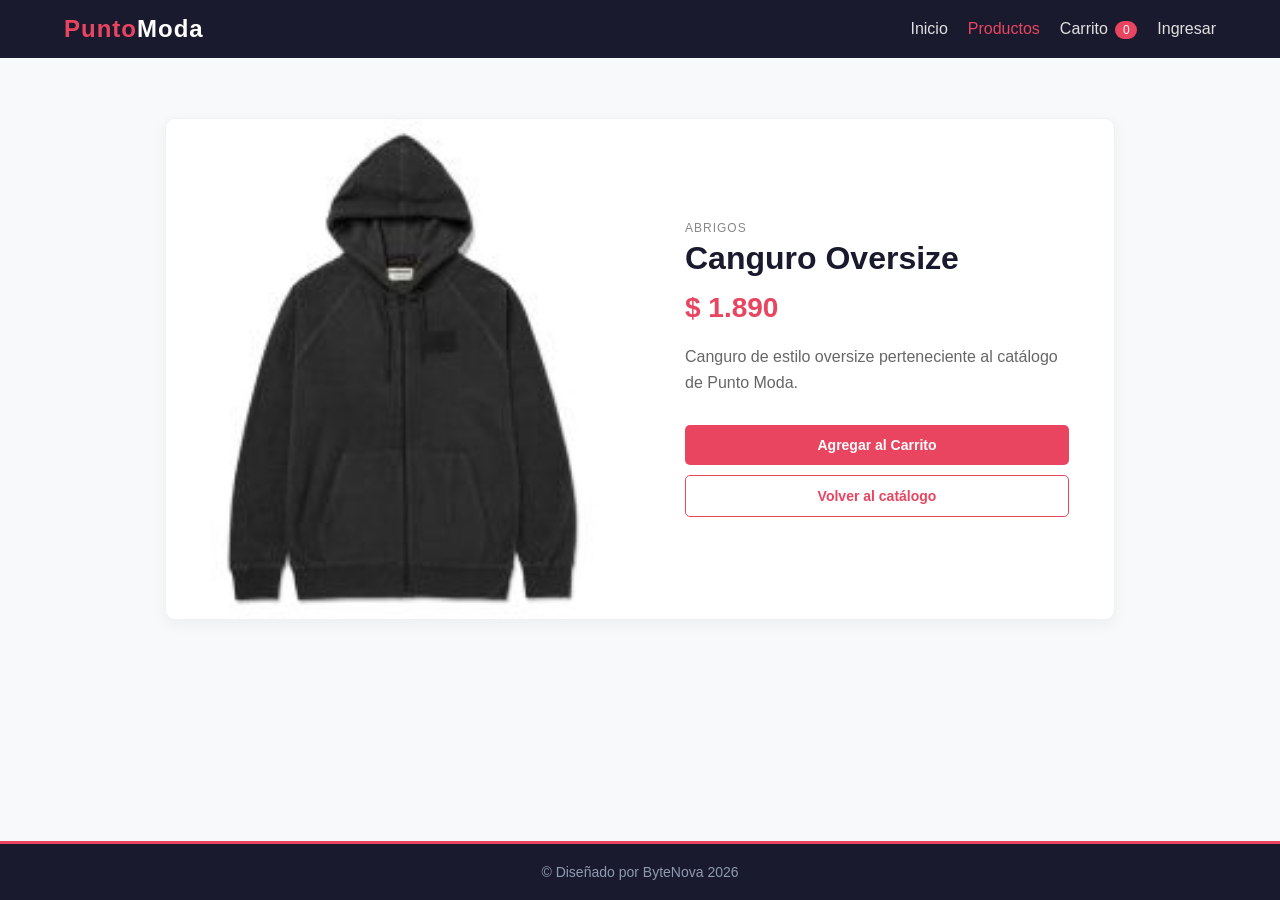
==== detalle-producto.html @ 4b2ddba8 "Primera entrega con mejoras" ====
<!DOCTYPE html>
<html lang="es">
<head>
	<meta charset="UTF-8">
	<meta name="viewport" content="width=device-width, initial-scale=1.0">
	<title>Punto Moda - Canguro Oversize</title>
	<link rel="stylesheet" href="css/style.css">
	<link rel="shortcut icon" type="image/png" href="imagenes/favicon.png">
</head>
<body>

	<!--
		Archivo: detalle-producto.html
		Proyecto: PuntoModa - ByteNova
		Ultima actualizacion: 04/09/2026
	-->

	<!-- Encabezado y navegacion principal -->
	<header>
		<nav class="barra-navegacion">
			<a href="index.html" class="logo">Punto<span>Moda</span></a>
			<ul class="enlaces-navegacion">
				<li><a href="index.html">Inicio</a></li>
				<li><a href="productos.html" class="activo">Productos</a></li>
				<li><a href="carrito.html">Carrito <span id="contador-carrito" class="contador-carrito">0</span></a></li>
				<li><a href="login.html">Ingresar</a></li>
			</ul>
		</nav>
	</header>

	<main>
		<!-- Detalle del producto seleccionado -->
		<section class="detalle-producto">
			<div class="detalle-imagen">
				<img src="imagenes/canguro.jpg" alt="Canguro Oversize">
			</div>

			<div class="detalle-info">
				<p class="categoria-producto">Abrigos</p>
				<h1>Canguro Oversize</h1>
				<p class="detalle-precio">$ 1.890</p>
				<p class="detalle-descripcion">Canguro de estilo oversize perteneciente al catálogo de Punto Moda.</p>

				<div class="detalle-acciones">
					<button type="button" class="btn btn-agregar-producto" data-id="1">Agregar al Carrito</button>
					<a href="productos.html" class="btn btn-secundario">Volver al catálogo</a>
				</div>
			</div>
		</section>
	</main>

	<!-- Mensaje que JavaScript muestra al agregar el producto -->
	<div id="mensaje-flotante" class="mensaje-flotante"></div>

	<footer>
		<p>&copy; Diseñado por ByteNova 2026</p>
	</footer>

	<!-- storage.js se carga primero porque catalogo.js usa sus funciones -->
	<script src="js/storage.js"></script>
	<script src="js/catalogo.js"></script>
</body>
</html>
---- css/style.css ----
/*
	Archivo: style.css
	Proyecto: PuntoModa - ByteNova
	Ultima actualizacion: 04/09/2026
	Estilos compartidos por todas las paginas del sitio.
*/

/* Reinicio general y tipografia */
* {
	margin: 0;
	padding: 0;
	box-sizing: border-box;
	font-family: 'Segoe UI', Tahoma, Geneva, Verdana, sans-serif;
}

body {
	background-color: #f8f9fa;
	color: #333;
	display: flex;
	flex-direction: column;
	min-height: 100vh;
}

/* Encabezado y navegacion */
header,
footer {
	background-color: #1a1a2e;
	color: #fff;
}

header {
	padding: 15px 5%;
	position: sticky;
	top: 0;
	z-index: 1000;
}

.barra-navegacion,
.enlaces-navegacion {
	display: flex;
	align-items: center;
}

.barra-navegacion {
	justify-content: space-between;
	gap: 20px;
}

.logo {
	font-size: 24px;
	font-weight: bold;
	color: #e94560;
	text-decoration: none;
	letter-spacing: 1px;
}

.logo span {
	color: #fff;
}

.enlaces-navegacion {
	list-style: none;
	gap: 20px;
}

.enlaces-navegacion a {
	color: #e0e0e0;
	text-decoration: none;
	font-size: 16px;
	transition: color 0.3s;
}

.enlaces-navegacion a:hover,
.enlaces-navegacion a.activo {
	color: #e94560;
}

.contador-carrito {
	display: inline-block;
	min-width: 22px;
	padding: 2px 7px;
	margin-left: 3px;
	border-radius: 20px;
	background-color: #e94560;
	color: #fff;
	font-size: 12px;
	text-align: center;
}

/* Contenido general */
main {
	flex: 1;
	padding: 40px 5%;
}

.presentacion {
	background: linear-gradient(rgba(26, 26, 46, 0.8), rgba(26, 26, 46, 0.8)), url('../imagenes/portada.jpg') no-repeat center center/cover;
	color: white;
	padding: 80px 40px;
	text-align: center;
	border-radius: 10px;
	margin-bottom: 40px;
}

.presentacion h1 {
	font-size: 42px;
	margin-bottom: 15px;
}

.presentacion p {
	font-size: 18px;
	margin-bottom: 25px;
	color: #dae1e7;
}

.titulo-seccion {
	font-size: 28px;
	margin-bottom: 30px;
	text-align: center;
	position: relative;
	color: #1a1a2e;
}

.titulo-seccion::after {
	content: '';
	display: block;
	width: 60px;
	height: 3px;
	background-color: #e94560;
	margin: 10px auto 0;
}

.texto-introductorio {
	text-align: center;
	margin-bottom: 30px;
	color: #666;
}

/* Botones compartidos */
.btn {
	display: inline-block;
	background-color: #e94560;
	color: white;
	padding: 12px 30px;
	text-decoration: none;
	border-radius: 5px;
	font-weight: bold;
	transition: background 0.3s;
	border: none;
	cursor: pointer;
	font-size: 14px;
	text-align: center;
}

.btn:hover {
	background-color: #cf3a54;
}

.btn-secundario {
	background-color: #fff;
	color: #e94560;
	border: 1px solid #e94560;
}

.btn-secundario:hover {
	background-color: #fce8ec;
}

/* Catalogo y tarjetas de productos */
.cuadricula-productos,
.pestanas-autenticacion {
	display: flex;
	justify-content: center;
}

.cuadricula-productos {
	gap: 30px;
	flex-wrap: wrap;
	margin-top: 20px;
}

.tarjeta-producto {
	background-color: white;
	border-radius: 8px;
	box-shadow: 0 4px 8px rgba(0, 0, 0, 0.05);
	width: 300px;
	overflow: hidden;
	transition: transform 0.3s;
	border: 1px solid #eef2f5;
}

.tarjeta-producto:hover {
	transform: translateY(-5px);
}

.enlace-imagen-producto {
	display: block;
}

.imagen-producto {
	width: 100%;
	height: 350px;
	background-color: #eceff1;
	display: flex;
	align-items: center;
	justify-content: center;
	overflow: hidden;
}

.imagen-producto img {
	width: 100%;
	height: 100%;
	object-fit: cover;
}

.info-producto {
	padding: 20px;
}

.categoria-producto {
	font-size: 12px;
	color: #888;
	text-transform: uppercase;
	letter-spacing: 1px;
	margin-bottom: 5px;
}

.titulo-producto {
	font-size: 18px;
	font-weight: 600;
	margin-bottom: 10px;
	color: #1a1a2e;
}

.precio-producto {
	font-size: 20px;
	font-weight: bold;
	color: #e94560;
	margin-bottom: 15px;
}

.botones-producto {
	display: flex;
	flex-direction: column;
	gap: 10px;
}

.botones-producto .btn {
	width: 100%;
}

/* Formularios de inicio de sesion y registro */
.contenedor-autenticacion {
	max-width: 450px;
	margin: 40px auto;
	background: white;
	padding: 35px;
	border-radius: 10px;
	box-shadow: 0 4px 15px rgba(0, 0, 0, 0.05);
	border: 1px solid #eef2f5;
}

.pestanas-autenticacion {
	justify-content: space-around;
	margin-bottom: 25px;
	border-bottom: 2px solid #f0f0f0;
}

.pestana-autenticacion {
	padding: 10px 20px;
	cursor: pointer;
	font-weight: bold;
	color: #888;
	text-decoration: none;
}

.pestana-autenticacion.activo {
	color: #e94560;
	border-bottom: 2px solid #e94560;
	margin-bottom: -2px;
}

.grupo-formulario {
	margin-bottom: 20px;
}

.grupo-formulario label {
	display: block;
	font-size: 14px;
	margin-bottom: 8px;
	font-weight: 600;
	color: #444;
}

.grupo-formulario input {
	width: 100%;
	padding: 12px;
	border: 1px solid #ccc;
	border-radius: 5px;
	font-size: 14px;
	transition: border-color 0.3s;
}

.grupo-formulario input:focus {
	border-color: #e94560;
	outline: none;
}

.contenedor-autenticacion .btn {
	width: 100%;
	padding: 14px;
	font-size: 16px;
	margin-top: 10px;
}

.pie-autenticacion {
	text-align: center;
	margin-top: 20px;
	font-size: 14px;
	color: #666;
}

.pie-autenticacion a {
	color: #e94560;
	text-decoration: none;
	font-weight: bold;
}

/* Pagina de detalle del producto */
.detalle-producto {
	max-width: 950px;
	margin: 20px auto;
	background-color: #fff;
	border: 1px solid #eef2f5;
	border-radius: 10px;
	box-shadow: 0 4px 15px rgba(0, 0, 0, 0.05);
	display: flex;
	overflow: hidden;
}

.detalle-imagen,
.detalle-info {
	width: 50%;
}

.detalle-imagen {
	min-height: 500px;
	background-color: #eceff1;
}

.detalle-imagen img {
	width: 100%;
	height: 100%;
	object-fit: cover;
}

.detalle-info {
	padding: 45px;
	display: flex;
	flex-direction: column;
	justify-content: center;
}

.detalle-info h1 {
	font-size: 32px;
	color: #1a1a2e;
	margin-bottom: 15px;
}

.detalle-precio {
	font-size: 28px;
	font-weight: bold;
	color: #e94560;
	margin-bottom: 20px;
}

.detalle-descripcion {
	line-height: 1.6;
	color: #666;
	margin-bottom: 30px;
}

.detalle-acciones {
	display: flex;
	flex-direction: column;
	gap: 10px;
}

/* Mensaje flotante al agregar productos */
.mensaje-flotante {
	position: fixed;
	bottom: 25px;
	left: 50%;
	transform: translateX(-50%) translateY(20px);
	background-color: #1a1a2e;
	color: #fff;
	padding: 12px 20px;
	border-radius: 6px;
	opacity: 0;
	pointer-events: none;
	transition: opacity 0.25s, transform 0.25s;
	z-index: 1200;
}

.mensaje-flotante-visible {
	opacity: 1;
	transform: translateX(-50%) translateY(0);
}

/* Carrito */
.contenedor-carrito {
	max-width: 950px;
	margin: 0 auto;
}

.carrito-vacio {
	text-align: center;
	color: #666;
	padding: 40px 15px;
}

.carrito-lista {
	display: flex;
	flex-direction: column;
	gap: 12px;
	margin-bottom: 25px;
}

.item-carrito {
	background-color: #fff;
	border: 1px solid #eef2f5;
	border-radius: 8px;
	padding: 15px 20px;
	display: grid;
	grid-template-columns: 2fr 1fr auto auto;
	align-items: center;
	gap: 15px;
}

.item-info {
	display: flex;
	flex-direction: column;
}

.item-nombre {
	font-weight: 600;
	color: #1a1a2e;
}

.item-precio-unitario {
	font-size: 13px;
	color: #777;
}

.item-cantidad {
	display: flex;
	align-items: center;
	justify-content: center;
	gap: 10px;
}

.btn-cantidad {
	width: 30px;
	height: 30px;
	border-radius: 50%;
	border: 1px solid #ddd;
	background-color: #f8f9fa;
	cursor: pointer;
	font-size: 16px;
}

.btn-cantidad:hover {
	background-color: #eef2f5;
}

.item-cantidad-numero {
	min-width: 20px;
	text-align: center;
}

.item-subtotal {
	font-weight: bold;
	color: #e94560;
	text-align: right;
}

.btn-eliminar {
	background: none;
	border: none;
	color: #e94560;
	font-size: 18px;
	cursor: pointer;
	padding: 5px;
}

.carrito-resumen {
	display: flex;
	justify-content: space-between;
	align-items: center;
	gap: 15px;
	background-color: #fff;
	border: 1px solid #eef2f5;
	border-radius: 8px;
	padding: 20px;
}

.total-carrito {
	color: #1a1a2e;
}

.carrito-acciones {
	display: flex;
	gap: 10px;
}

/* Pie de pagina */
footer {
	color: #8e9bb1;
	text-align: center;
	padding: 20px;
	font-size: 14px;
	margin-top: auto;
	border-top: 3px solid #e94560;
}

/*
	Diseno responsive para pantallas de hasta 600px.
	Se adapta la navegacion, las tarjetas, los formularios,
	el detalle de producto y el carrito.
*/
@media (max-width: 600px) {
	header {
		padding: 15px 20px;
		position: static;
	}

	.barra-navegacion {
		flex-direction: column;
		align-items: center;
	}

	.enlaces-navegacion {
		width: 100%;
		justify-content: center;
		flex-wrap: wrap;
		gap: 12px 18px;
	}

	main {
		padding: 25px 18px;
	}

	.presentacion {
		padding: 55px 20px;
	}

	.presentacion h1 {
		font-size: 32px;
	}

	.presentacion p {
		font-size: 16px;
	}

	.titulo-seccion {
		font-size: 24px;
	}

	.tarjeta-producto {
		width: 100%;
		max-width: 340px;
	}

	.imagen-producto {
		height: 320px;
	}

	.contenedor-autenticacion {
		margin: 15px auto;
		padding: 25px 20px;
	}

	.pestana-autenticacion {
		padding: 10px;
		font-size: 14px;
	}

	.detalle-producto {
		flex-direction: column;
	}

	.detalle-imagen,
	.detalle-info {
		width: 100%;
	}

	.detalle-imagen {
		min-height: auto;
		height: 390px;
	}

	.detalle-info {
		padding: 28px 22px;
	}

	.detalle-info h1 {
		font-size: 27px;
	}

	.item-carrito {
		grid-template-columns: 1fr auto;
		grid-template-areas:
			"info eliminar"
			"cantidad subtotal";
	}

	.item-info {
		grid-area: info;
	}

	.btn-eliminar {
		grid-area: eliminar;
		justify-self: end;
	}

	.item-cantidad {
		grid-area: cantidad;
		justify-self: start;
	}

	.item-subtotal {
		grid-area: subtotal;
		justify-self: end;
	}

	.carrito-resumen {
		flex-direction: column;
		align-items: stretch;
	}

	.carrito-acciones {
		flex-direction: column;
	}

	.carrito-acciones .btn {
		width: 100%;
	}

	.mensaje-flotante {
		width: calc(100% - 36px);
		text-align: center;
	}
}
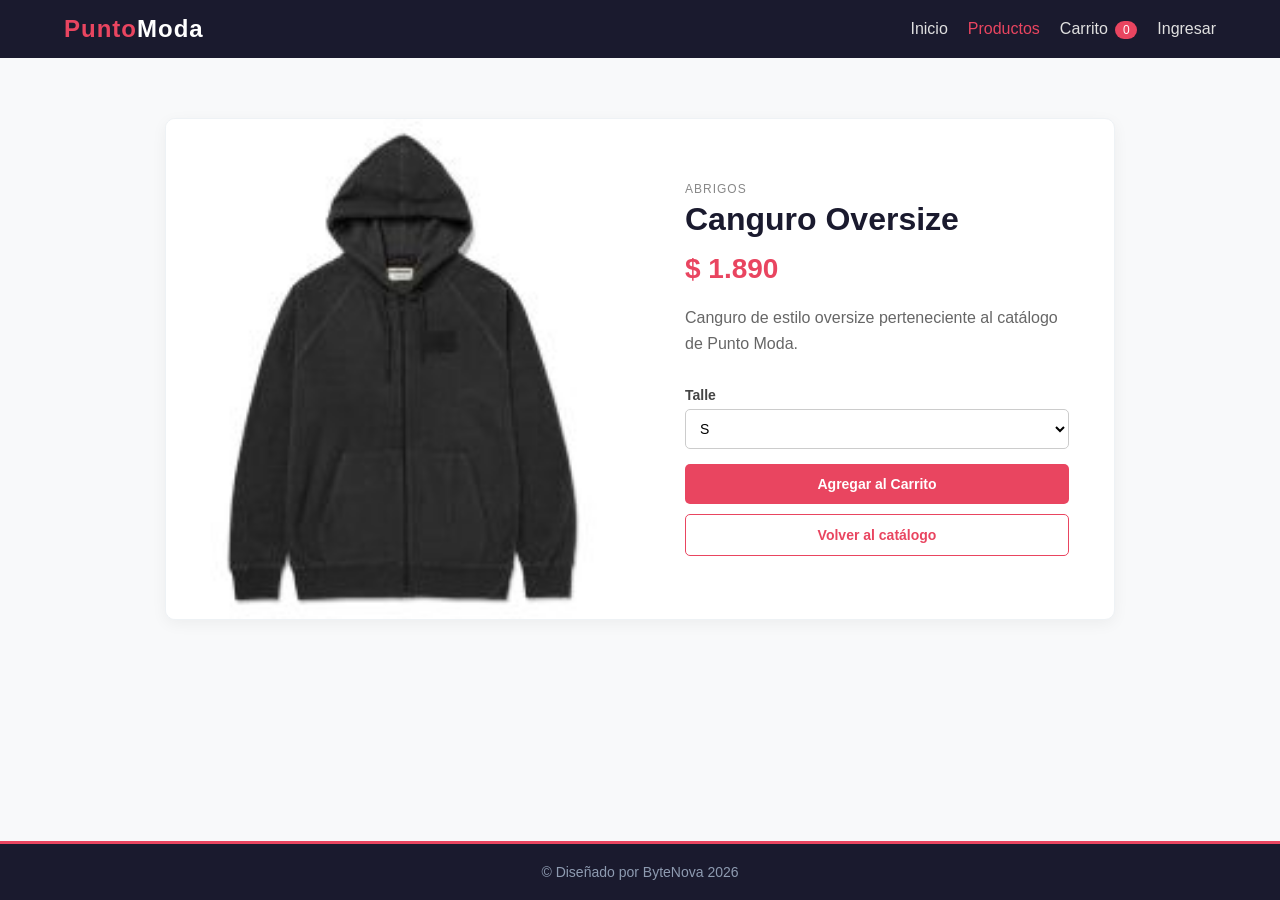
==== commit 522c09e0: "Agrega selección de talles a productos y carrito" ====
--- a/detalle-producto.html
+++ b/detalle-producto.html
@@ -41,6 +41,16 @@
 				<p class="detalle-precio">$ 1.890</p>
 				<p class="detalle-descripcion">Canguro de estilo oversize perteneciente al catálogo de Punto Moda.</p>
 
+				<div class="seleccion-talle detalle-talle">
+					<label for="talle-detalle">Talle</label>
+					<select id="talle-detalle" class="selector-talle" data-producto-id="1">
+						<option value="S">S</option>
+						<option value="M">M</option>
+						<option value="L">L</option>
+						<option value="XL">XL</option>
+					</select>
+				</div>
+
 				<div class="detalle-acciones">
 					<button type="button" class="btn btn-agregar-producto" data-id="1">Agregar al Carrito</button>
 					<a href="productos.html" class="btn btn-secundario">Volver al catálogo</a>
--- a/css/style.css
+++ b/css/style.css
@@ -651,3 +651,42 @@
 		text-align: center;
 	}
 }
+
+/* Mensaje usado por la validacion de los formularios de acceso y registro */
+.mensaje-formulario {
+    margin-top: 12px;
+    text-align: center;
+    min-height: 20px;
+}
+
+/* Selector de talle usado en el catalogo y en el detalle del producto */
+.seleccion-talle {
+	margin-bottom: 15px;
+}
+
+.seleccion-talle label {
+	display: block;
+	font-size: 14px;
+	font-weight: 600;
+	color: #444;
+	margin-bottom: 6px;
+}
+
+.selector-talle {
+	width: 100%;
+	padding: 10px;
+	border: 1px solid #ccc;
+	border-radius: 5px;
+	background-color: #fff;
+	font-size: 14px;
+}
+
+.selector-talle:focus {
+	border-color: #e94560;
+	outline: none;
+}
+
+.item-talle {
+	font-size: 13px;
+	color: #555;
+}
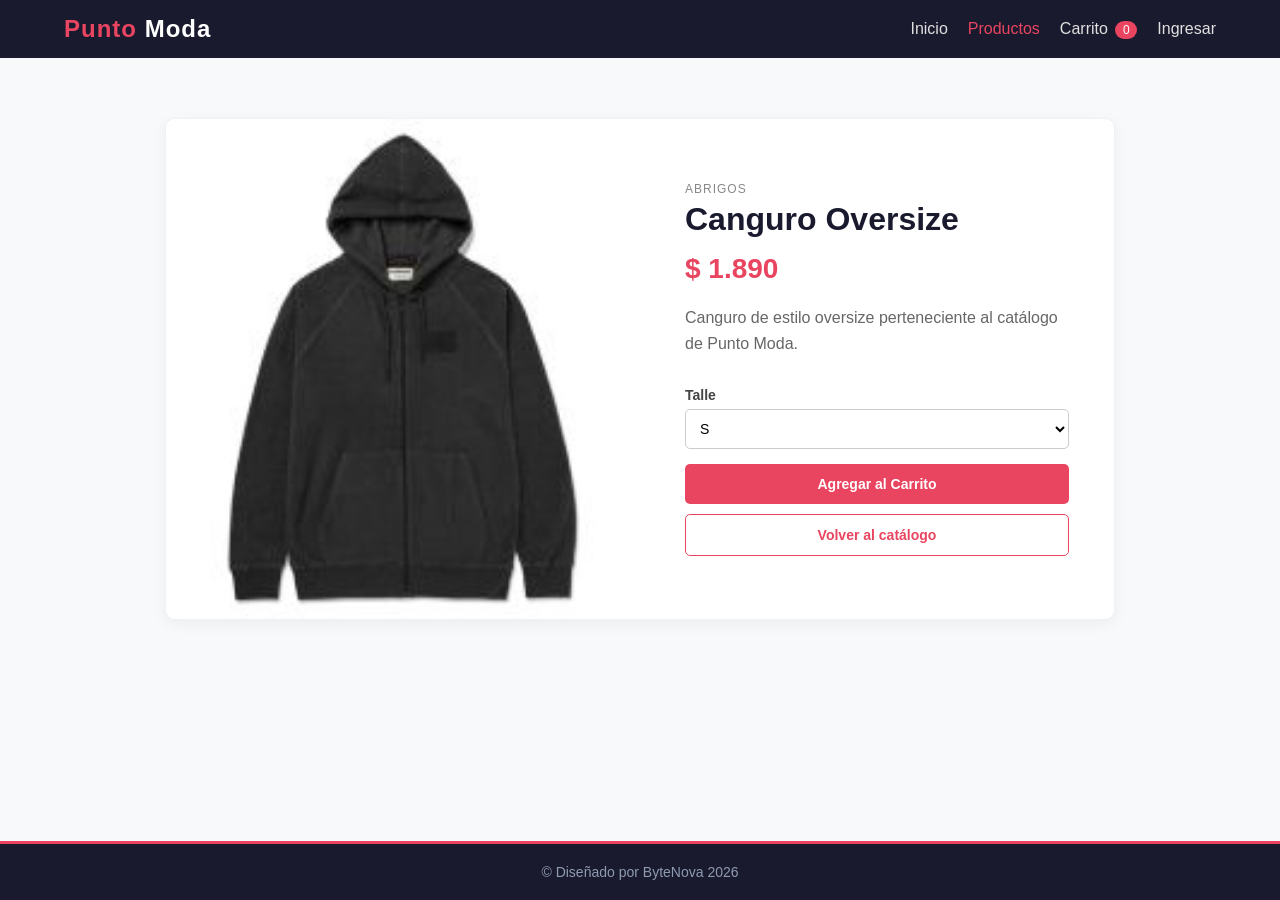
==== commit e154114e: "Conectamos catalogo con MySQL y corrige nombre Punto Moda Carga productos, categorias y talles desde" ====
--- a/detalle-producto.html
+++ b/detalle-producto.html
@@ -11,17 +11,17 @@
 
 	<!--
 		Archivo: detalle-producto.html
-		Proyecto: PuntoModa - ByteNova
+		Proyecto: Punto Moda - ByteNova
 		Ultima actualizacion: 04/09/2026
 	-->
 
 	<!-- Encabezado y navegacion principal -->
 	<header>
 		<nav class="barra-navegacion">
-			<a href="index.html" class="logo">Punto<span>Moda</span></a>
+			<a href="index.php" class="logo">Punto <span>Moda</span></a>
 			<ul class="enlaces-navegacion">
-				<li><a href="index.html">Inicio</a></li>
-				<li><a href="productos.html" class="activo">Productos</a></li>
+				<li><a href="index.php">Inicio</a></li>
+				<li><a href="productos.php" class="activo">Productos</a></li>
 				<li><a href="carrito.html">Carrito <span id="contador-carrito" class="contador-carrito">0</span></a></li>
 				<li><a href="login.html">Ingresar</a></li>
 			</ul>
@@ -52,8 +52,8 @@
 				</div>
 
 				<div class="detalle-acciones">
-					<button type="button" class="btn btn-agregar-producto" data-id="1">Agregar al Carrito</button>
-					<a href="productos.html" class="btn btn-secundario">Volver al catálogo</a>
+					<button type="button" class="btn btn-agregar-producto" data-id="1" data-nombre="Canguro Oversize" data-precio="1890">Agregar al Carrito</button>
+					<a href="productos.php" class="btn btn-secundario">Volver al catálogo</a>
 				</div>
 			</div>
 		</section>
--- a/css/style.css
+++ b/css/style.css
@@ -1,6 +1,6 @@
 /*
 	Archivo: style.css
-	Proyecto: PuntoModa - ByteNova
+	Proyecto: Punto Moda - ByteNova
 	Ultima actualizacion: 04/09/2026
 	Estilos compartidos por todas las paginas del sitio.
 */
